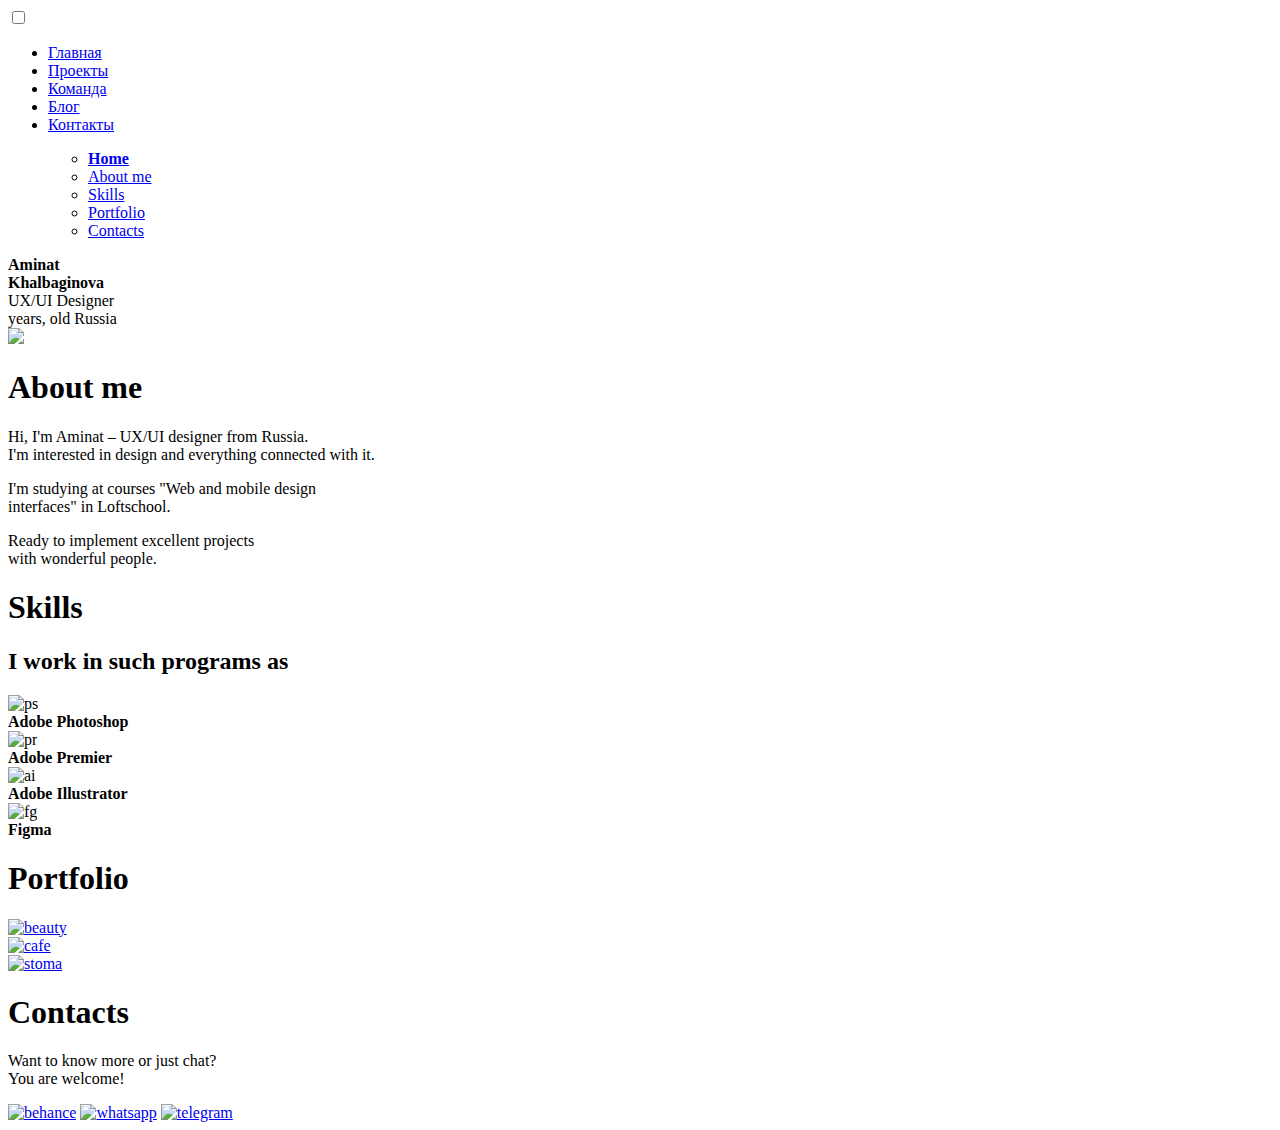
==== index.html @ 0edfd9b1 "Add files via upload" ====
<!DOCTYPE html>
<html lang="ru">
<head>
	<meta charset="UTF-8">
	<meta name="viewport" content="width=device-width, initial-scale=1.0">
	<title>Document</title>
	<link rel="stylesheet" href="./style.css">
</head>
<body>
	<header class="header">
		<div class="hamburger-menu">
			<input id="menu__toggle" type="checkbox" />
			<label class="menu__btn" for="menu__toggle">
				<span></span>
			</label>
			<ul class="menu__box">
				<li><a class="menu__item" href="#">Главная</a></li>
				<li><a class="menu__item" href="#">Проекты</a></li>
				<li><a class="menu__item" href="#">Команда</a></li>
				<li><a class="menu__item" href="#">Блог</a></li>
				<li><a class="menu__item" href="#">Контакты</a></li>
			</ul>
		</div>
		<div class="container">
			<menu class="menu">
				<ul>
					<li class="active"><a href="#default"><b>Home</b></a></li>
					<li><a href="#About_me">About me</a></li>
					<li><a href="#Skills">Skills</a></li>
					<li><a href="#Portfolio">Portfolio</a></li>
					<li><a href="#Contacts">Contacts</a></li>
				</ul>
			</menu>
		</div>
	</header>
	<div id="default">
		<div class="container">
			<div class="main-info">
				<div class="main-info__title">
					<div class="logo"> <b>Aminat <br> Khalbaginova </b></br> </div>
						<div class="profession">UX/UI Designer<br> <span id="year"></span> years, old Russia </br>
						</div>
					</div>
					<div class="main-info__img">
						<img src="./img/webdeveloper.jpg">
					</div>
				</div>
			</div>
		</div>
	</div>
	<div  id="About_me" class="content">
		<div class="container">
			<h1><b>About me</b></h1>
			<p>
				Hi, I'm Aminat – UX/UI designer from Russia. </br>
				I'm interested in design and everything connected with it.
			</p>
			<p>
				I'm studying at courses "Web and mobile design</br>
				interfaces" in Loftschool.
			</p>
			<p>
				Ready to implement excellent projects</br>
				with wonderful people.
			</p>
		</div>
	</div>
	<div id="Skills" class="skills">
		<div class="container">
			<h1><b>Skills</b></h1>
			<h2>I work in such programs as</h2>
			<div class="skills__items">
				<div class="skills__item skill">
					<div class="skill__img">
						<img src="./img/ps.png" alt="ps">
					</div>
					<span class="skill__title"> <b>Adobe Photoshop</b></span>
				</div>
				<div class="skills__item skill">
					<div class="skill__img">
						<img src="./img/PR.png" alt="pr">
					</div>
					<span class="skill__title"><b>Adobe Premier</b></span>
				</div>
				<div class="skills__item skill">
					<div class="skill__img">
						<img src="./img/AI.png" alt="ai">
					</div>
					<span class="skill__title"><b>Adobe Illustrator</b></span>
				</div>
				<div class="skills__item skill">
					<div class="skill__img">
						<img src="./img/Figma.png" alt="fg">
					</div>
					<span class="skill__title"><b>Figma</b></span>
				</div>
			</div>
		</div>
	</div>
	<div id="Portfolio" class="portfolio">
		<div class="container">
			<h1><b>Portfolio</b></h1>
			<div class="portfolio__items">
				<div class="portfolious__item portfolio">
					<div class="portfolio__img">
						<a href="https://www.behance.net/gallery/133226203/Landing-dlja-salona-krasoty">
							<img src="./img/beauty.png" alt="beauty">
						</a>
					</div>
				</div>
				<div class="portfolious__item portfolio">
					<div class="portfolio__img">
						<a href="https://www.behance.net/gallery/134955869/sajt-dlja-kafe-i-restoranov">
							<img src="./img/cafe.png" alt="cafe">
						</a>
					</div>
				</div>
					<div class="portfolious__item portfolio">
					    <div class="portfolio__img">
							<a href="https://www.behance.net/gallery/133155689/mobilnoe-prilozhenie-dlja-stomatologii">
					    		<img src="./img/stomatologia.png" alt="stoma">
					    	</a>
					    </div>
					</div>
				</div>
			</div>
		</div>
	</div>
	<div id="Contacts" class="contacts">
		<div class="container">
			<h1><b>Contacts</b></h1>
			<p>Want to know more or just chat? </br>
			   You are welcome!</p>
			<div class="contact__items">
					<div class="contacts__img">
						<a href="https://www.behance.net/6734773e"><img src="./img/behance.svg" alt="behance"></a>
						<a href="https://wa.me/79643971896"><img src="./img/whatsapp.svg" alt="whatsapp"></a>
						<a href="https://t.me/halbaginova_a"><img src="./img/telegram.svg" alt="telegram"></a>
					</div>
			</div>
		</div>
	</div>
	<script type="text/javascript">
		document.querySelector('#year').setHTML(parseInt((new Date() - new Date("11.07.1997")) / (24 * 3600 * 365.25 * 1000)));
		const smoothLinks = document.querySelectorAll("a[href^='#'");
		for (let smoothLink of smoothLinks) {
		    smoothLink.addEventListener("click", function (e) {
		        e.preventDefault();
		        const id = smoothLink.getAttribute("href");

		        document.querySelector(id).scrollIntoView({
		            behavior: "smooth",
		            block: "start"
		        });
		    });
		};
	</script>
</body>
</html>
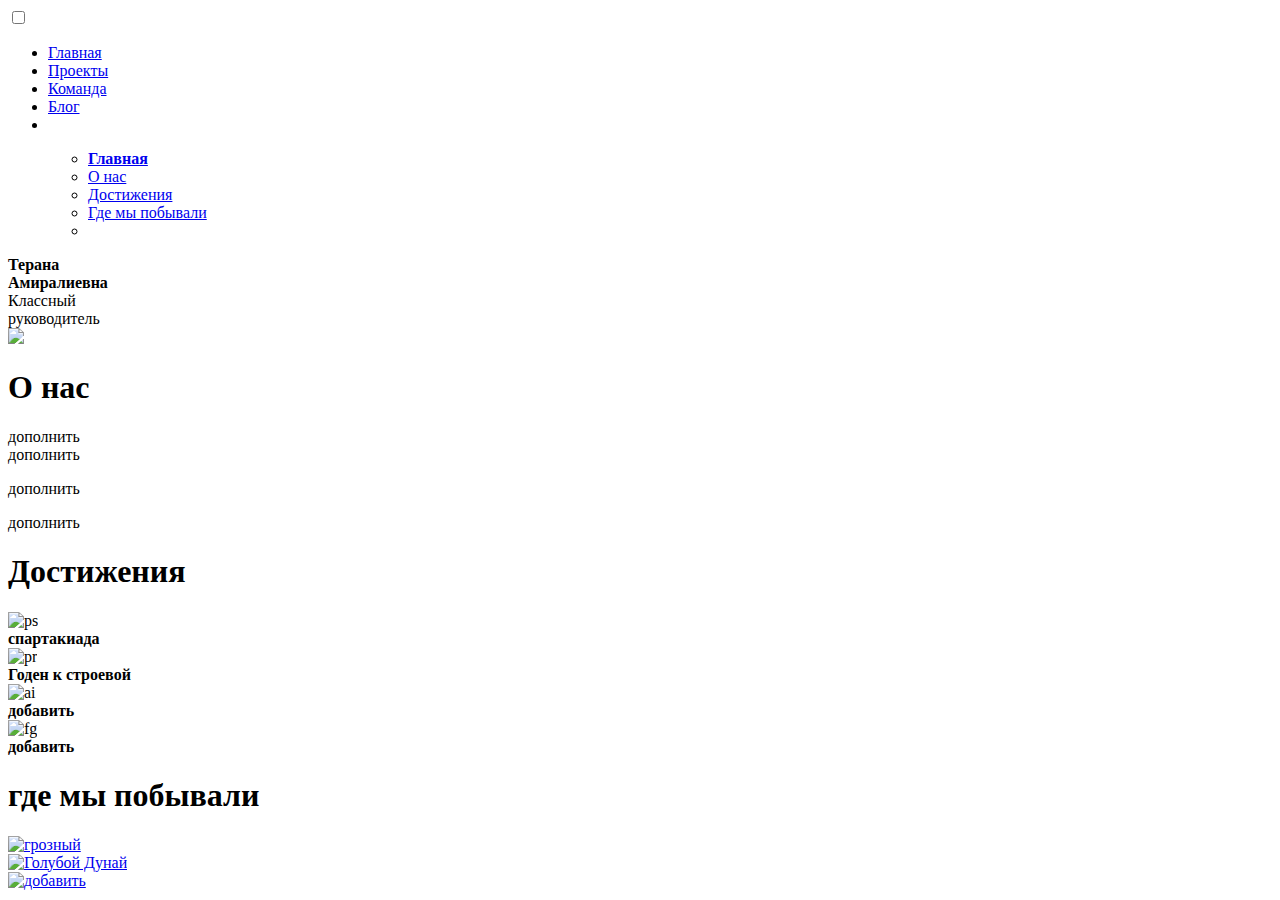
==== commit 84c38de3: "Update index.html" ====
--- a/index.html
+++ b/index.html
@@ -3,7 +3,7 @@
 <head>
 	<meta charset="UTF-8">
 	<meta name="viewport" content="width=device-width, initial-scale=1.0">
-	<title>Document</title>
+	<title>10б</title>
 	<link rel="stylesheet" href="./style.css">
 </head>
 <body>
@@ -18,17 +18,17 @@
 				<li><a class="menu__item" href="#">Проекты</a></li>
 				<li><a class="menu__item" href="#">Команда</a></li>
 				<li><a class="menu__item" href="#">Блог</a></li>
-				<li><a class="menu__item" href="#">Контакты</a></li>
+				<li><a class="menu__item" href="#"></a></li>
 			</ul>
 		</div>
 		<div class="container">
 			<menu class="menu">
 				<ul>
-					<li class="active"><a href="#default"><b>Home</b></a></li>
-					<li><a href="#About_me">About me</a></li>
-					<li><a href="#Skills">Skills</a></li>
-					<li><a href="#Portfolio">Portfolio</a></li>
-					<li><a href="#Contacts">Contacts</a></li>
+					<li class="active"><a href="#default"><b>Главная</b></a></li>
+					<li><a href="#About_me">О нас</a></li>
+					<li><a href="#Skills">Достижения</a></li>
+					<li><a href="#Portfolio">Где мы побывали</a></li>
+					<li><a href="#Contacts"></a></li>
 				</ul>
 			</menu>
 		</div>
@@ -37,12 +37,12 @@
 		<div class="container">
 			<div class="main-info">
 				<div class="main-info__title">
-					<div class="logo"> <b>Aminat <br> Khalbaginova </b></br> </div>
-						<div class="profession">UX/UI Designer<br> <span id="year"></span> years, old Russia </br>
+					<div class="logo"> <b>Терана<br> Амиралиевна </b></br> </div>
+						<div class="profession">Классный<br> <span id="year"></span> руководитель </br>
 						</div>
 					</div>
 					<div class="main-info__img">
-						<img src="./img/webdeveloper.jpg">
+						<img src="C:/Users/rob4i/OneDrive/Изображения/сайт/a.jpg">
 					</div>
 				</div>
 			</div>
@@ -50,75 +50,73 @@
 	</div>
 	<div  id="About_me" class="content">
 		<div class="container">
-			<h1><b>About me</b></h1>
+			<h1><b>О нас</b></h1>
 			<p>
-				Hi, I'm Aminat – UX/UI designer from Russia. </br>
-				I'm interested in design and everything connected with it.
+				дополнить </br>
+				дополнить
 			</p>
 			<p>
-				I'm studying at courses "Web and mobile design</br>
-				interfaces" in Loftschool.
+				дополнить
 			</p>
 			<p>
-				Ready to implement excellent projects</br>
-				with wonderful people.
+				дополнить
 			</p>
 		</div>
 	</div>
 	<div id="Skills" class="skills">
 		<div class="container">
-			<h1><b>Skills</b></h1>
-			<h2>I work in such programs as</h2>
+			<h1><b>Достижения</b></h1>
+			<h2></h2>
 			<div class="skills__items">
 				<div class="skills__item skill">
 					<div class="skill__img">
 						<img src="./img/ps.png" alt="ps">
 					</div>
-					<span class="skill__title"> <b>Adobe Photoshop</b></span>
+					<span class="skill__title"> <b>спартакиада</b></span>
 				</div>
 				<div class="skills__item skill">
 					<div class="skill__img">
 						<img src="./img/PR.png" alt="pr">
 					</div>
-					<span class="skill__title"><b>Adobe Premier</b></span>
+					<span class="skill__title"><b>Годен к строевой</b></span>
 				</div>
 				<div class="skills__item skill">
 					<div class="skill__img">
 						<img src="./img/AI.png" alt="ai">
 					</div>
-					<span class="skill__title"><b>Adobe Illustrator</b></span>
+					<span class="skill__title"><b>добавить</b></span>
 				</div>
 				<div class="skills__item skill">
 					<div class="skill__img">
 						<img src="./img/Figma.png" alt="fg">
 					</div>
-					<span class="skill__title"><b>Figma</b></span>
+					<span class="skill__title"><b>добавить</b></span>
 				</div>
 			</div>
 		</div>
 	</div>
 	<div id="Portfolio" class="portfolio">
 		<div class="container">
-			<h1><b>Portfolio</b></h1>
+			<h1><b>где мы побывали</b></h1>
 			<div class="portfolio__items">
 				<div class="portfolious__item portfolio">
 					<div class="portfolio__img">
 						<a href="https://www.behance.net/gallery/133226203/Landing-dlja-salona-krasoty">
-							<img src="./img/beauty.png" alt="beauty">
+							<img src="./img/beauty.png" alt="грозный">
 						</a>
 					</div>
 				</div>
 				<div class="portfolious__item portfolio">
 					<div class="portfolio__img">
 						<a href="https://www.behance.net/gallery/134955869/sajt-dlja-kafe-i-restoranov">
-							<img src="./img/cafe.png" alt="cafe">
+							<img src="./img/cafe.png" alt="Голубой Дунай">
 						</a>
 					</div>
 				</div>
 					<div class="portfolious__item portfolio">
 					    <div class="portfolio__img">
 							<a href="https://www.behance.net/gallery/133155689/mobilnoe-prilozhenie-dlja-stomatologii">
-					    		<img src="./img/stomatologia.png" alt="stoma">
+					    		<img src="./img/stomatologia.png" alt="добавить">
 					    	</a>
 					    </div>
 					</div>
@@ -126,34 +124,6 @@
 			</div>
 		</div>
 	</div>
-	<div id="Contacts" class="contacts">
-		<div class="container">
-			<h1><b>Contacts</b></h1>
-			<p>Want to know more or just chat? </br>
-			   You are welcome!</p>
-			<div class="contact__items">
-					<div class="contacts__img">
-						<a href="https://www.behance.net/6734773e"><img src="./img/behance.svg" alt="behance"></a>
-						<a href="https://wa.me/79643971896"><img src="./img/whatsapp.svg" alt="whatsapp"></a>
-						<a href="https://t.me/halbaginova_a"><img src="./img/telegram.svg" alt="telegram"></a>
-					</div>
-			</div>
-		</div>
-	</div>
-	<script type="text/javascript">
-		document.querySelector('#year').setHTML(parseInt((new Date() - new Date("11.07.1997")) / (24 * 3600 * 365.25 * 1000)));
-		const smoothLinks = document.querySelectorAll("a[href^='#'");
-		for (let smoothLink of smoothLinks) {
-		    smoothLink.addEventListener("click", function (e) {
-		        e.preventDefault();
-		        const id = smoothLink.getAttribute("href");
-
-		        document.querySelector(id).scrollIntoView({
-		            behavior: "smooth",
-		            block: "start"
-		        });
-		    });
-		};
 	</script>
 </body>
-</html>+</html>
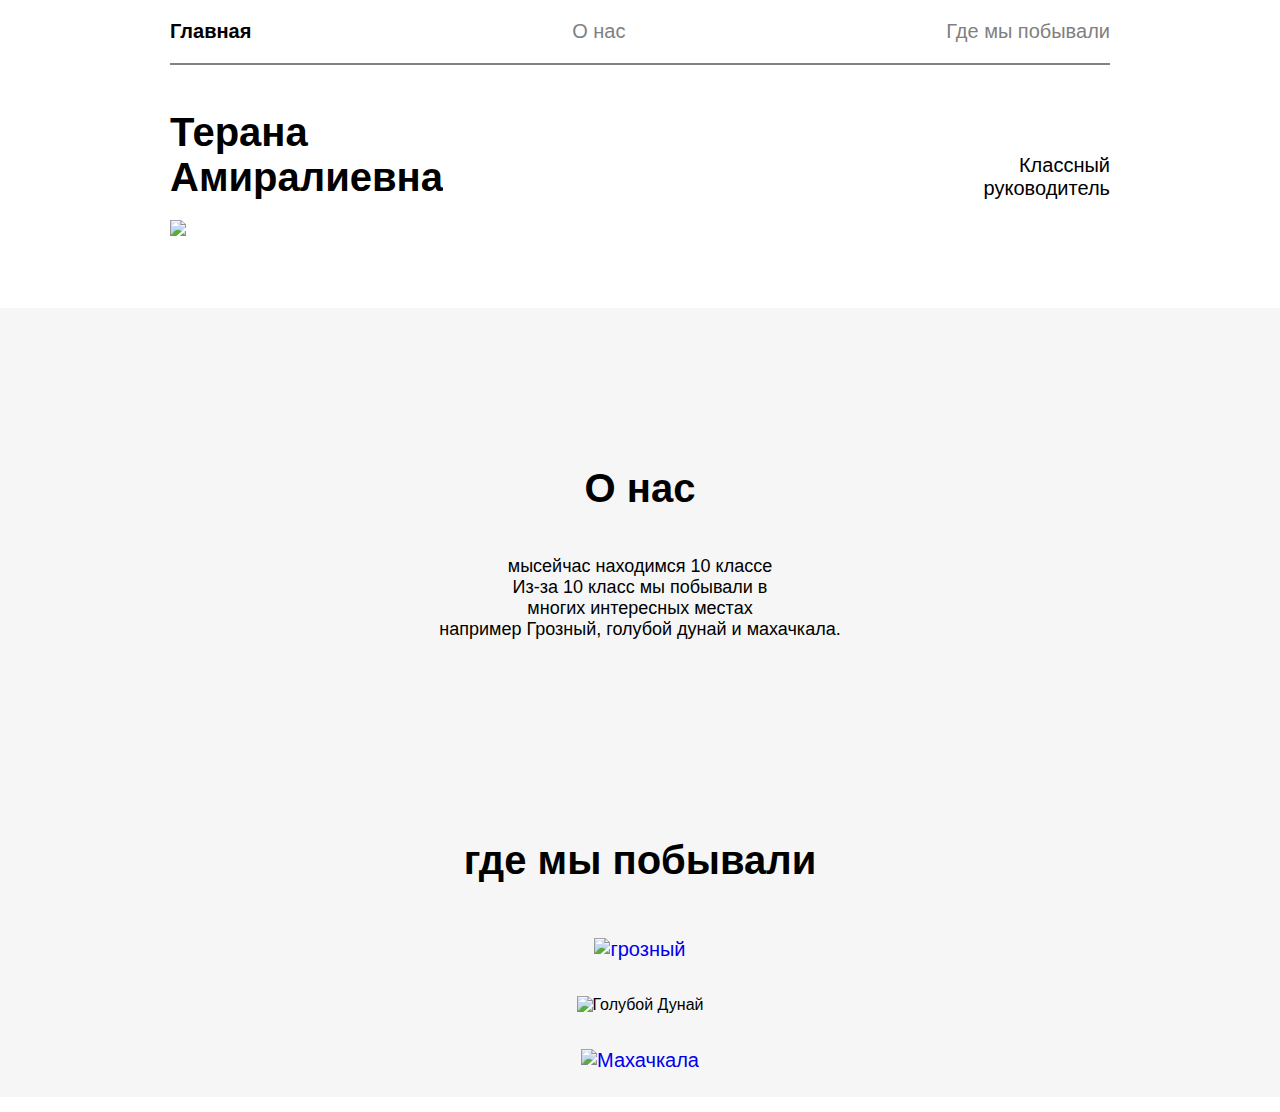
==== commit 776f68db: "Add files via upload" ====
--- a/index.html
+++ b/index.html
@@ -26,9 +26,7 @@
 				<ul>
 					<li class="active"><a href="#default"><b>Главная</b></a></li>
 					<li><a href="#About_me">О нас</a></li>
-					<li><a href="#Skills">Достижения</a></li>
 					<li><a href="#Portfolio">Где мы побывали</a></li>
-					<li><a href="#Contacts"></a></li>
 				</ul>
 			</menu>
 		</div>
@@ -51,48 +49,20 @@
 	<div  id="About_me" class="content">
 		<div class="container">
 			<h1><b>О нас</b></h1>
-			<p>
-				дополнить </br>
-				дополнить
+			<p>	
+				мысейчас находимся 10 классе  </br>
+				Из-за 10 класс мы побывали в </br>
+				многих интересных местах </br>
+				например Грозный, голубой дунай и махачкала.
 			</p>
 			<p>
-				дополнить
+				
 			</p>
 			<p>
-				дополнить
+				
 			</p>
 		</div>
-	</div>
-	<div id="Skills" class="skills">
-		<div class="container">
-			<h1><b>Достижения</b></h1>
-			<h2></h2>
-			<div class="skills__items">
-				<div class="skills__item skill">
-					<div class="skill__img">
-						<img src="./img/ps.png" alt="ps">
-					</div>
-					<span class="skill__title"> <b>спартакиада</b></span>
-				</div>
-				<div class="skills__item skill">
-					<div class="skill__img">
-						<img src="./img/PR.png" alt="pr">
-					</div>
-					<span class="skill__title"><b>Годен к строевой</b></span>
-				</div>
-				<div class="skills__item skill">
-					<div class="skill__img">
-						<img src="./img/AI.png" alt="ai">
-					</div>
-					<span class="skill__title"><b>добавить</b></span>
-				</div>
-				<div class="skills__item skill">
-					<div class="skill__img">
-						<img src="./img/Figma.png" alt="fg">
-					</div>
-					<span class="skill__title"><b>добавить</b></span>
-				</div>
-			</div>
+	
 		</div>
 	</div>
 	<div id="Portfolio" class="portfolio">
@@ -102,21 +72,20 @@
 				<div class="portfolious__item portfolio">
 					<div class="portfolio__img">
 						<a href="https://www.behance.net/gallery/133226203/Landing-dlja-salona-krasoty">
-							<img src="./img/beauty.png" alt="грозный">
+							<img src="C:/Users/rob4i/OneDrive/Изображения/сайт/d.jpg" alt="грозный">
 						</a>
 					</div>
 				</div>
 				<div class="portfolious__item portfolio">
 					<div class="portfolio__img">
-						<a href="https://www.behance.net/gallery/134955869/sajt-dlja-kafe-i-restoranov">
-							<img src="./img/cafe.png" alt="Голубой Дунай">
+							<img src="C:/Users/rob4i/OneDrive/Изображения/сайт/n.jpg" alt="Голубой Дунай">
 						</a>
 					</div>
 				</div>
 					<div class="portfolious__item portfolio">
 					    <div class="portfolio__img">
 							<a href="https://www.behance.net/gallery/133155689/mobilnoe-prilozhenie-dlja-stomatologii">
-					    		<img src="./img/stomatologia.png" alt="добавить">
+					    		<img src="C:/Users/rob4i/OneDrive/Изображения/сайт/b.jpg" alt="Махачкала">
 					    	</a>
 					    </div>
 					</div>
--- a/style.css
+++ b/style.css
@@ -0,0 +1,419 @@
+* {
+    padding: 0px;
+    margin: 0px;
+    border: none;
+}
+
+*,
+*::before,
+*::after {
+    box-sizing: border-box;
+}
+
+:focus,
+:active {
+    /*outline: none;*/
+}
+
+a:focus,
+a:active {
+    /* outline: none;*/
+}
+
+/* Links */
+
+a, a:link, a:visited  {
+    /* color: inherit; */
+    text-decoration: none;
+    /* display: inline-block; */
+}
+
+a:hover  {
+    /* color: inherit; */
+    text-decoration: none;
+}
+
+/* Common */
+
+aside, nav, footer, header, section, main {
+    display: block;
+}
+
+h1, h2, h3, h4, h5, h6, p {
+    font-size: inherit;
+    font-weight: inherit;
+}
+
+ul, ul li {
+    list-style: none;
+}
+
+img {
+    vertical-align: top;
+}
+
+img, svg {
+    max-width: 100%;
+    height: auto;
+}
+
+address {
+  font-style: normal;
+}
+
+/* Form */
+
+input, textarea, button, select {
+    font-family: inherit;
+    font-size: inherit;
+    color: inherit;
+    background-color: transparent;
+}
+
+input::-ms-clear {
+    display: none;
+}
+
+button, input[type="submit"] {
+    display: inline-block;
+    box-shadow: none;
+    background-color: transparent;
+    background: none;
+    cursor: pointer;
+}
+
+input:focus, input:active,
+button:focus, button:active {
+    outline: none;
+}
+
+button::-moz-focus-inner {
+    padding: 0;
+    border: 0;
+}
+
+label {
+    cursor: pointer;
+}
+
+legend {
+    display: block;
+}
+.container {
+    margin: 0 auto;
+    width: 940px;
+    font-family: sans-serif;
+}
+
+ul {
+    display: flex;
+    list-style-type: none;
+    margin: 0;
+    padding: 0;
+    overflow: hidden;
+    justify-content: space-between;
+}
+
+li {
+    font-size: 20px;
+    font-family: sans-serif;
+}
+#menu__toggle {
+  opacity: 0;
+}
+
+#menu__toggle:checked ~ .menu__btn > span {
+  transform: rotate(45deg);
+}
+#menu__toggle:checked ~ .menu__btn > span::before {
+  top: 0;
+  transform: rotate(0);
+}
+#menu__toggle:checked ~ .menu__btn > span::after {
+  top: 0;
+  transform: rotate(90deg);
+}
+#menu__toggle:checked ~ .menu__box {
+  visibility: visible;
+  left: 0;
+}
+
+.menu__btn {
+  display: flex;
+  align-items: center;
+  position: fixed;
+  top: 20px;
+  left: 20px;
+
+  width: 26px;
+  height: 26px;
+
+  cursor: pointer;
+  z-index: 1;
+}
+
+.menu__btn > span,
+.menu__btn > span::before,
+.menu__btn > span::after {
+  display: block;
+  position: absolute;
+
+  width: 100%;
+  height: 2px;
+
+  background-color: #616161;
+
+  transition-duration: .25s;
+}
+.menu__btn > span::before {
+  content: '';
+  top: -8px;
+}
+.menu__btn > span::after {
+  content: '';
+  top: 8px;
+}
+
+.menu__box {
+  display: block;
+  position: fixed;
+  visibility: hidden;
+  top: 0;
+  left: -100%;
+  width: 300px;
+  height: 100%;
+  margin: 0;
+  padding: 80px 0;
+  list-style: none;
+  background-color: #768189;
+  box-shadow: 1px 0px 6px rgba(0, 0, 0, .2);
+
+  transition-duration: .25s;
+}
+
+.menu__item {
+  display: block;
+  padding: 12px 24px;
+  color: #fff;
+  font-family: 'Roboto', sans-serif;
+  font-size: 20px;
+  font-weight: 600;
+  text-decoration: none;
+  transition-duration: .25s;
+}
+.menu__item:hover {
+  background-color: #CFD8DC;
+}
+li a {
+    display: block;
+    color: gray;
+    text-align: left;
+    padding: 20px 0px;
+    text-decoration: none;
+}
+/* Change the link color to #111 (black) on hover */
+li a:hover {
+    color: #000;
+}
+.active a {
+    color: #000;
+}
+.header {
+    position: sticky;
+    top: 0;
+    background-color: #fff;
+}
+.menu {
+    border-bottom: 2px solid #828282;
+}
+.main-info__title {
+    display: flex;
+    align-items: flex-end;
+    justify-content: space-between;
+}
+.logo {
+    overflow: hidden;
+    background-color: #fff;
+    font-size: 40px;
+    font-family: sans-serif;
+    text-align: center;
+    margin-top: 45px;
+    margin-bottom: 20px;
+    text-align: left;
+}
+.profession {
+   font-size: 20px;
+   font-family: sans-serif;
+   margin-bottom: 20px;
+   text-align: right;
+}
+.lang {
+    width: 100px;
+}
+.main-info__img {
+    margin-bottom: 70px;
+}
+.content {
+    display: flex;
+    width: 100%;
+    height: 500px;
+    padding-top: 40px;
+    flex-direction: column;
+    text-align: center;
+    background: #F6F6F6;
+    justify-content: center;
+    align-items: center;
+    font-size: 18px;
+}
+.content h1 {
+    font-size: 40px;
+    margin-bottom: 45px;
+}
+.content p {
+    margin-bottom: 50px;
+}
+.skills {
+   display: flex;
+   width: 100%;
+   padding-top: 20px;
+   flex-direction: column;
+   text-align: center;
+   background: #fff;
+   align-items: center;
+   margin-bottom: 70px;
+}
+.skills__items {
+    display: flex;
+    justify-content: space-between;
+} 
+.skills h1 {
+    font-size: 40px;
+    margin-top: 50px;
+    margin-bottom: 35px;
+}
+.skills h2 {
+    font-size: 18px;
+    margin-bottom: 55px;
+}
+.skill {
+    width: 100px;
+}
+.skill__img {
+    margin-top: 25px;
+    margin-bottom: 15px;
+}
+.skill__title {
+    font-size: 14px;
+    color: #828282;
+    margin-bottom: 50px;
+}  
+.portfolio {
+    display: flex;
+    width: 100%;
+   flex-direction: column;
+   text-align: center;
+   align-items: center;
+   background: #f6f6f6;
+   margin-bottom: 15px;
+}
+.portfolio h1 {
+    font-size: 40px;
+    margin-top: 30px;
+    margin-bottom: 45px;
+}
+.portfolio__img {
+    margin-top: 10px;
+    margin-bottom: 10px;
+}
+.portfolio__items a {
+    font-size: 20px;
+    margin-top: 25px;
+    margin-bottom: 20px;
+}
+.contacts {
+    display: flex;
+    width: 100%;
+    padding-top: 20px;
+    flex-direction: column;
+    text-align: center;
+    background: #fff;
+    align-items: center;
+    margin-bottom: 80px;
+}
+.contacts h1 {
+    font-size: 40px;
+    margin-top: 50px;
+    margin-bottom: 75px;
+}
+.contacts p {
+    font-size: 20px;
+    margin-bottom: 40px;
+}
+.contacts__img {
+    display: flex;
+    justify-content: space-between;
+    max-width: 170px;
+    margin: 0 auto;
+}
+
+.hamburger-menu {
+    display: none;
+}
+@media screen and (max-width: 820px) {
+    .hamburger-menu {
+        display: block;
+}
+    .menu {
+        display: none;
+        width: 100%;
+}
+    .logo {
+        text-align: center;
+}
+    .profession {
+        text-align: center;
+}
+    .container {
+        display: block;
+        float: none;
+        width: 100%;
+}
+    .main-info__title {
+        flex-direction: column;
+        align-items: center;
+}
+    .contacts__img {
+        margin-top: 40px;
+        margin-bottom: 40px;
+}
+    .contact.container {
+     display: flex;     
+    }
+@media screen and (max-width: 400px) {
+    .hamburger-menu {
+        display: block;
+}
+    .menu {
+        display: none;
+        width: 100%;
+}   
+    .container {
+        display: block;
+        float: none;
+        width: 100%;
+        flex-direction: column;
+}
+    .main-info__title {
+        flex-direction: column;
+        align-items: center;
+}
+    .skills__items {
+        flex-direction: column;
+        align-items: center;
+}
+    .contacts__img {
+    font-size: 45px;
+    margin-top: 70px;
+    margin-bottom: 60px;
+    }
+}
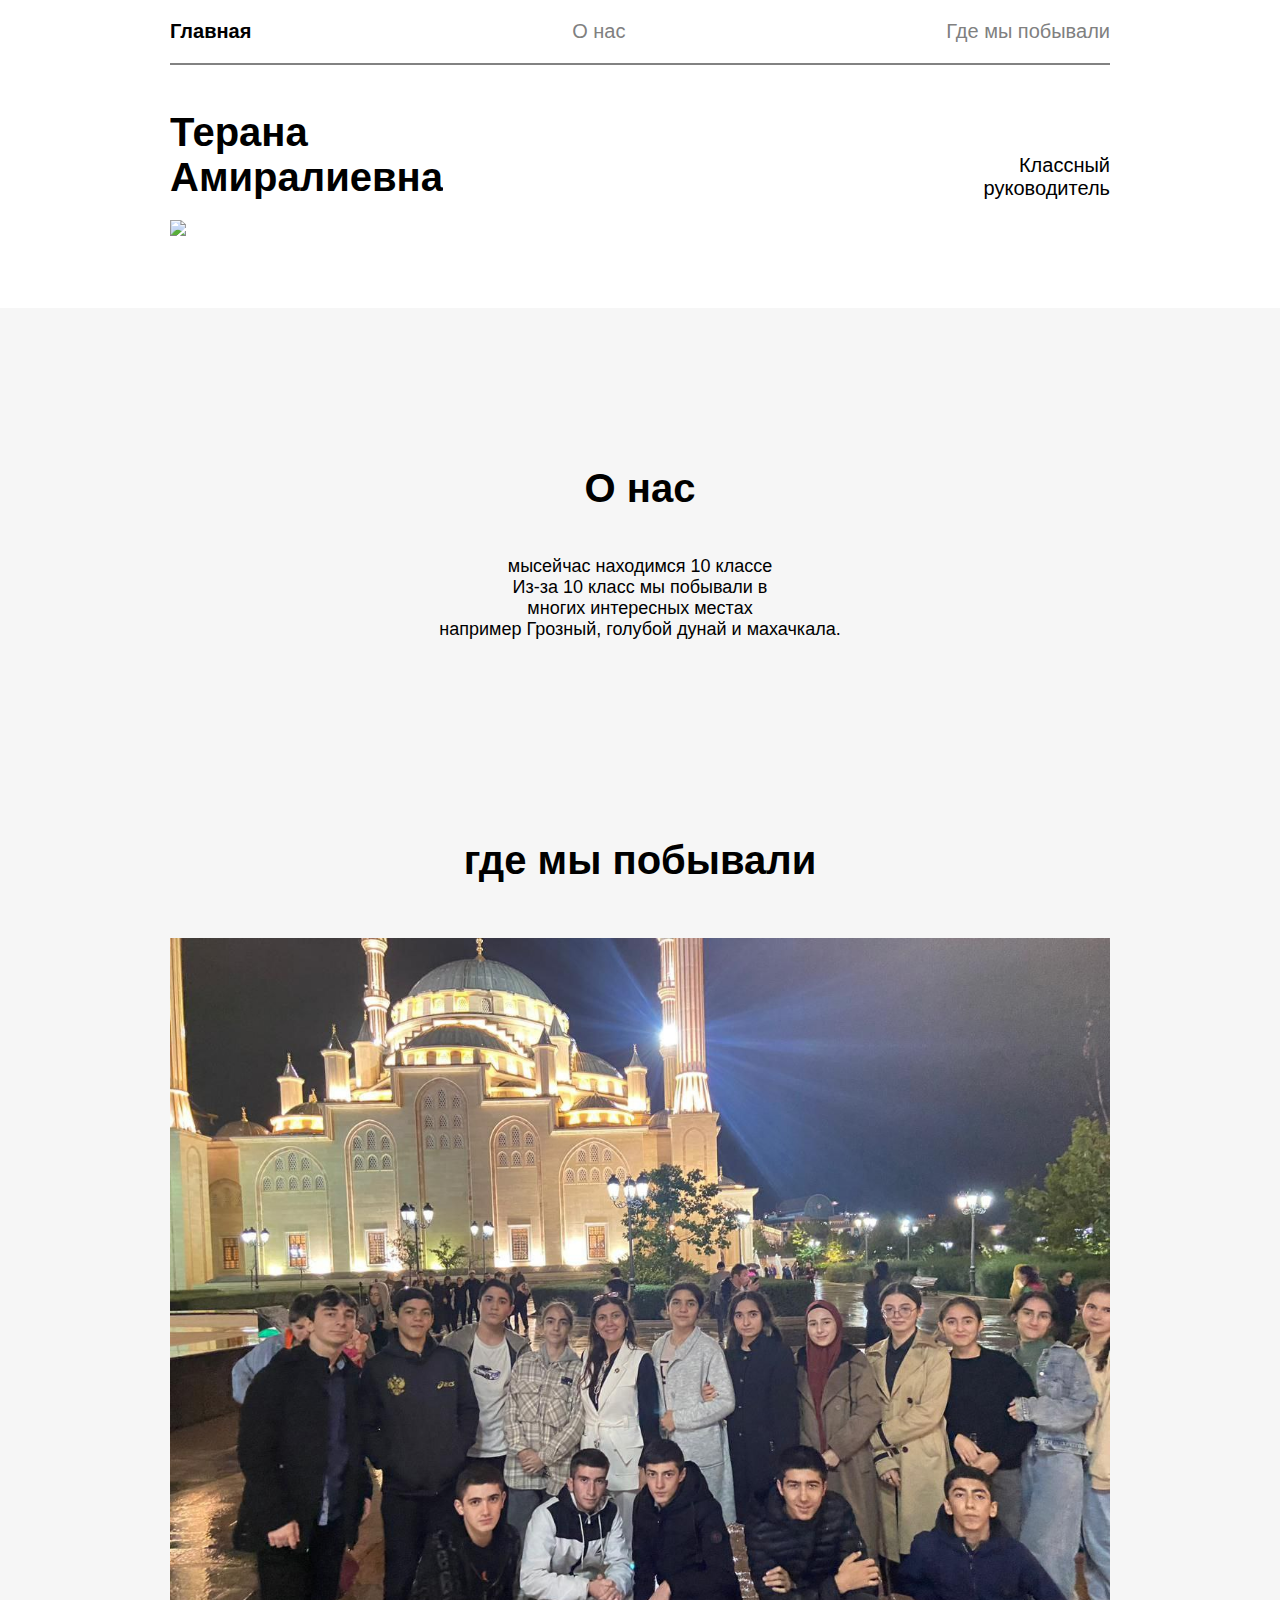
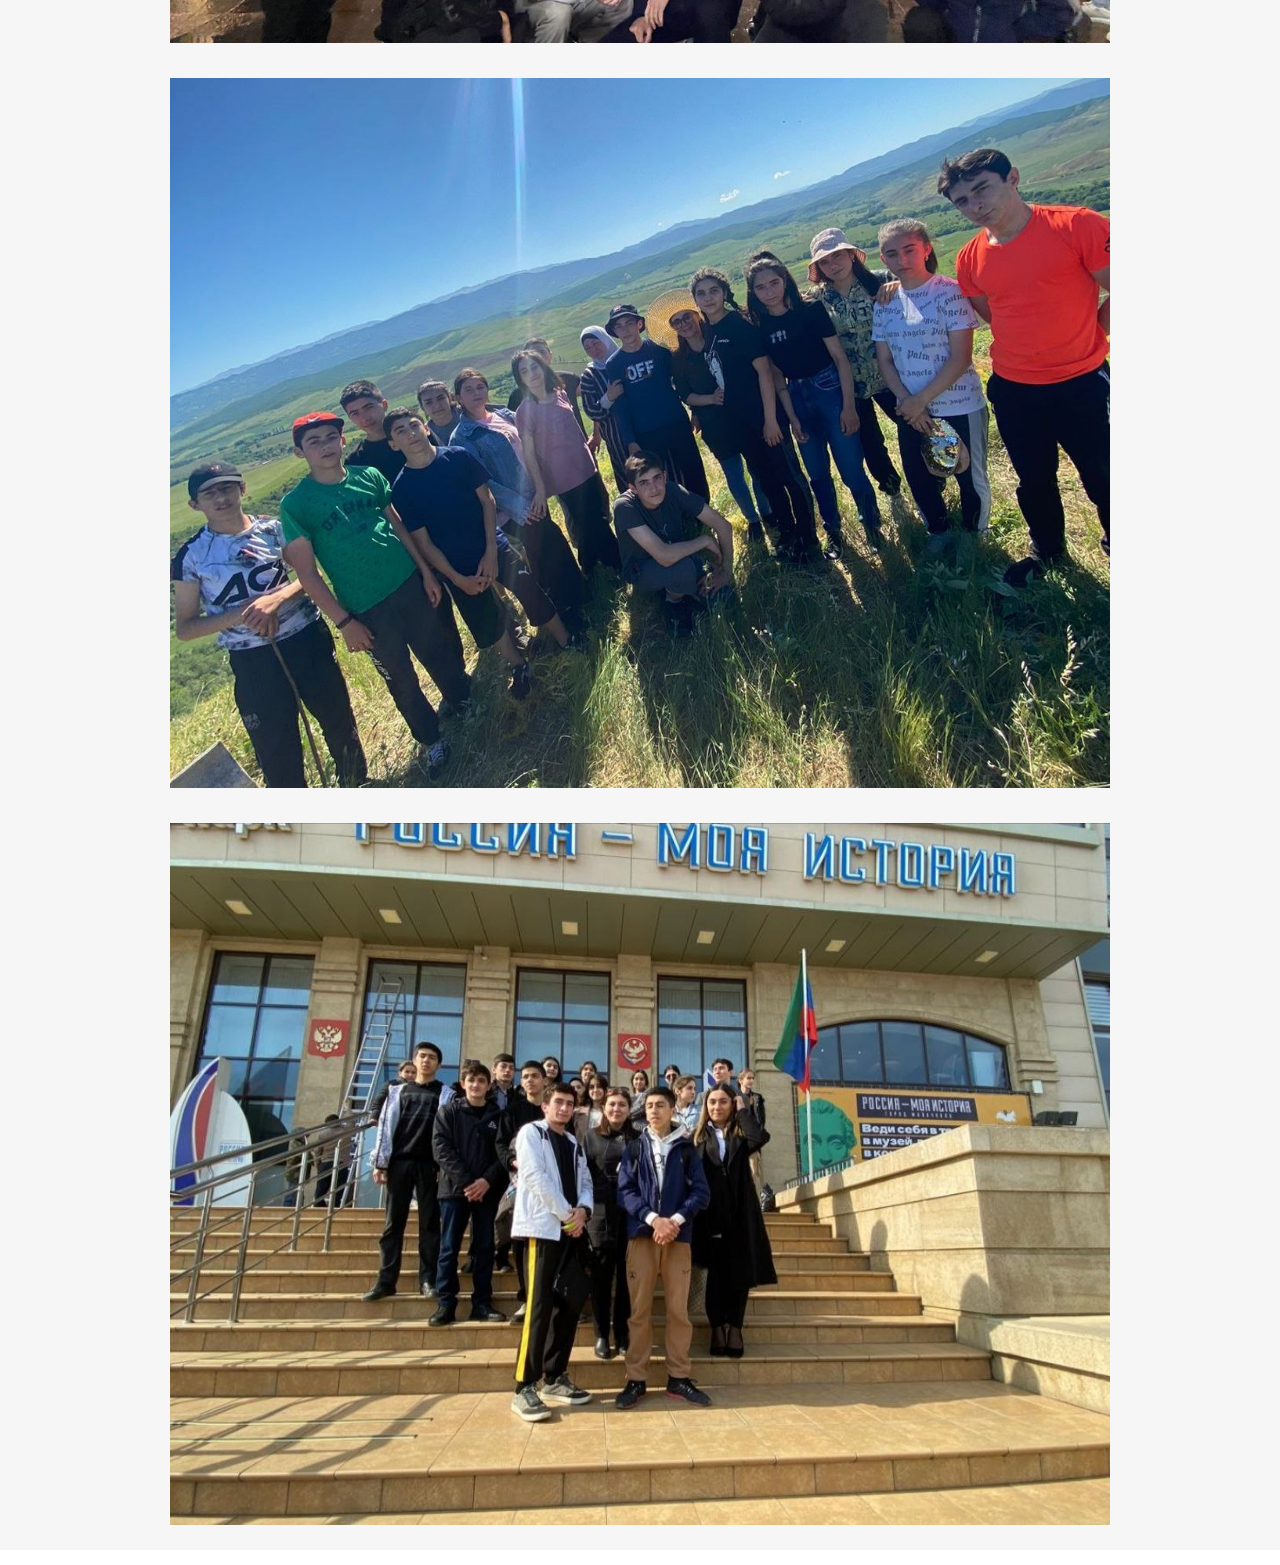
==== commit e6f0f4f2: "Add files via upload" ====
--- a/index.html
+++ b/index.html
@@ -71,22 +71,18 @@
 			<div class="portfolio__items">
 				<div class="portfolious__item portfolio">
 					<div class="portfolio__img">
-						<a href="https://www.behance.net/gallery/133226203/Landing-dlja-salona-krasoty">
-							<img src="C:/Users/rob4i/OneDrive/Изображения/сайт/d.jpg" alt="грозный">
-						</a>
+						<img src="./d.jpg" alt="грозный">
 					</div>
 				</div>
 				<div class="portfolious__item portfolio">
 					<div class="portfolio__img">
-							<img src="C:/Users/rob4i/OneDrive/Изображения/сайт/n.jpg" alt="Голубой Дунай">
+							<img src="./n.jpg" alt="Голубой Дунай">
 						</a>
 					</div>
 				</div>
 					<div class="portfolious__item portfolio">
 					    <div class="portfolio__img">
-							<a href="https://www.behance.net/gallery/133155689/mobilnoe-prilozhenie-dlja-stomatologii">
-					    		<img src="C:/Users/rob4i/OneDrive/Изображения/сайт/b.jpg" alt="Махачкала">
-					    	</a>
+					    	<img src="./b.jpg" alt="Махачкала">
 					    </div>
 					</div>
 				</div>
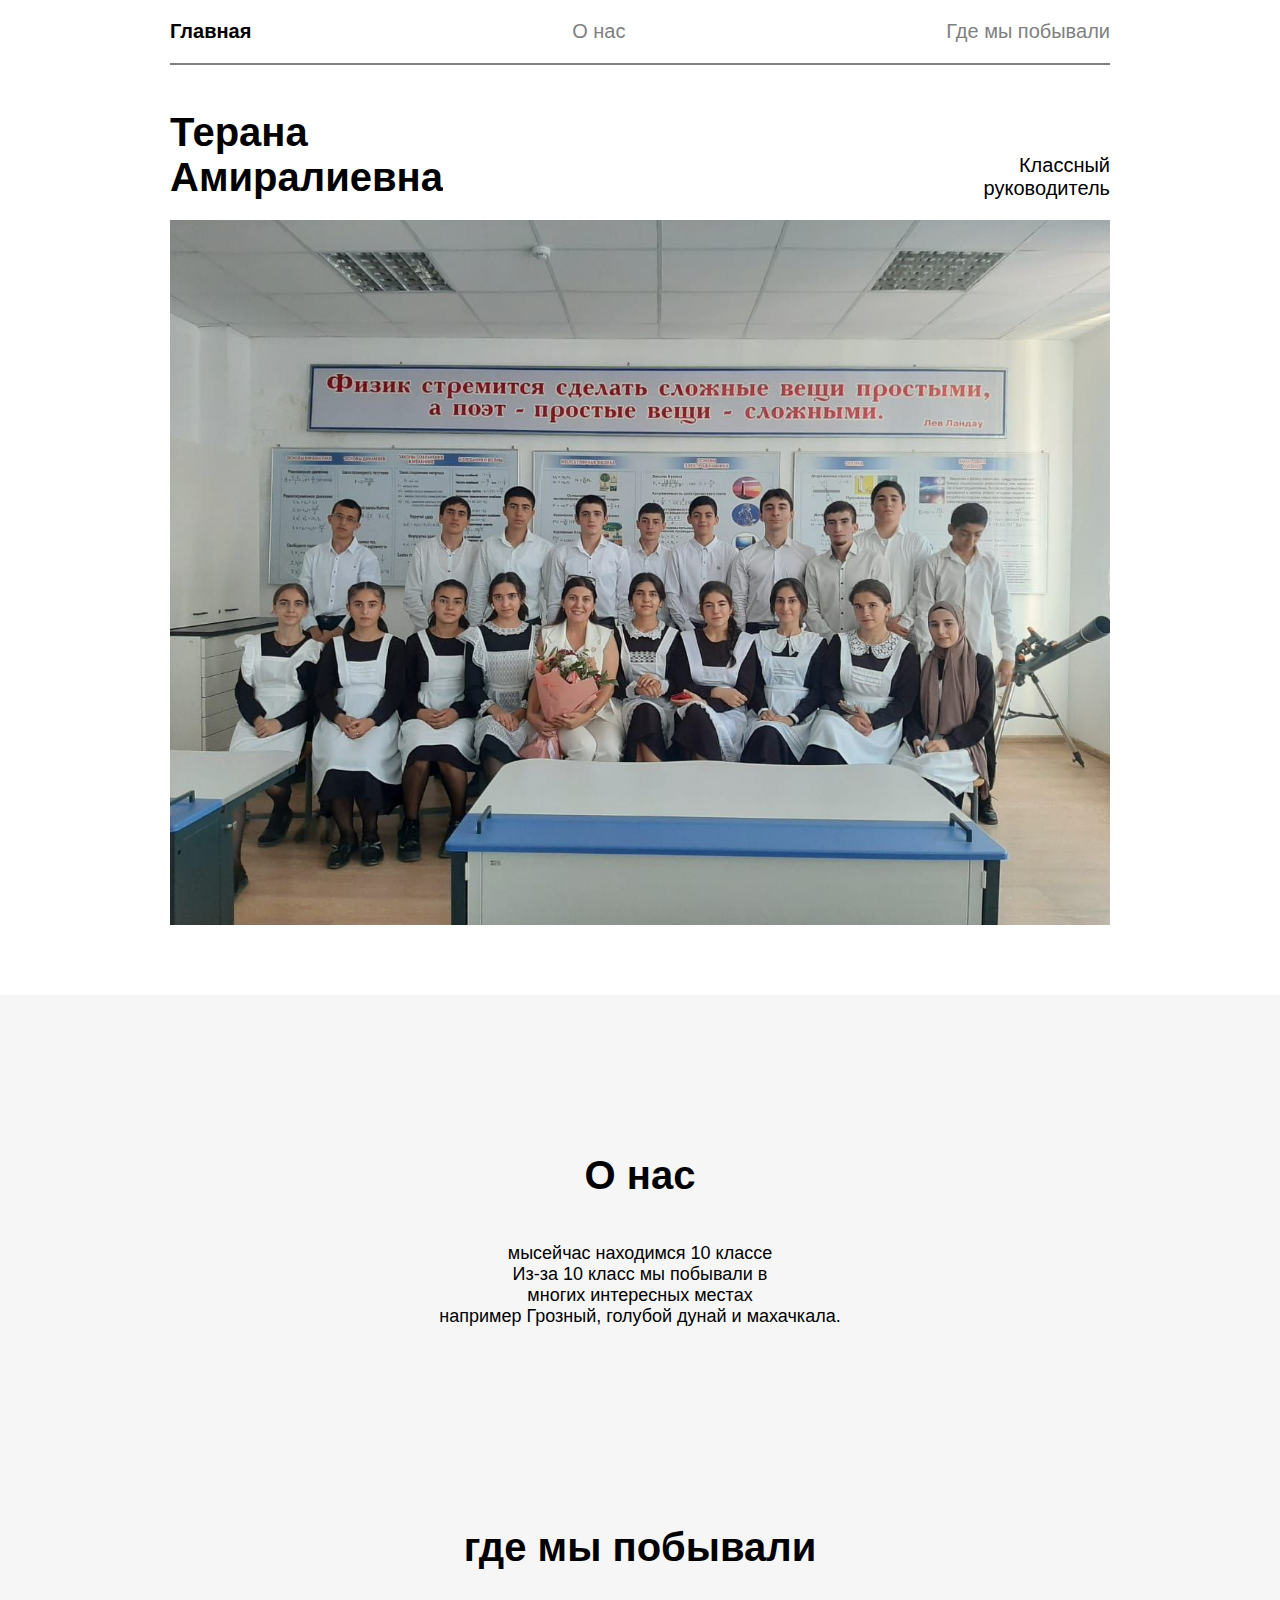
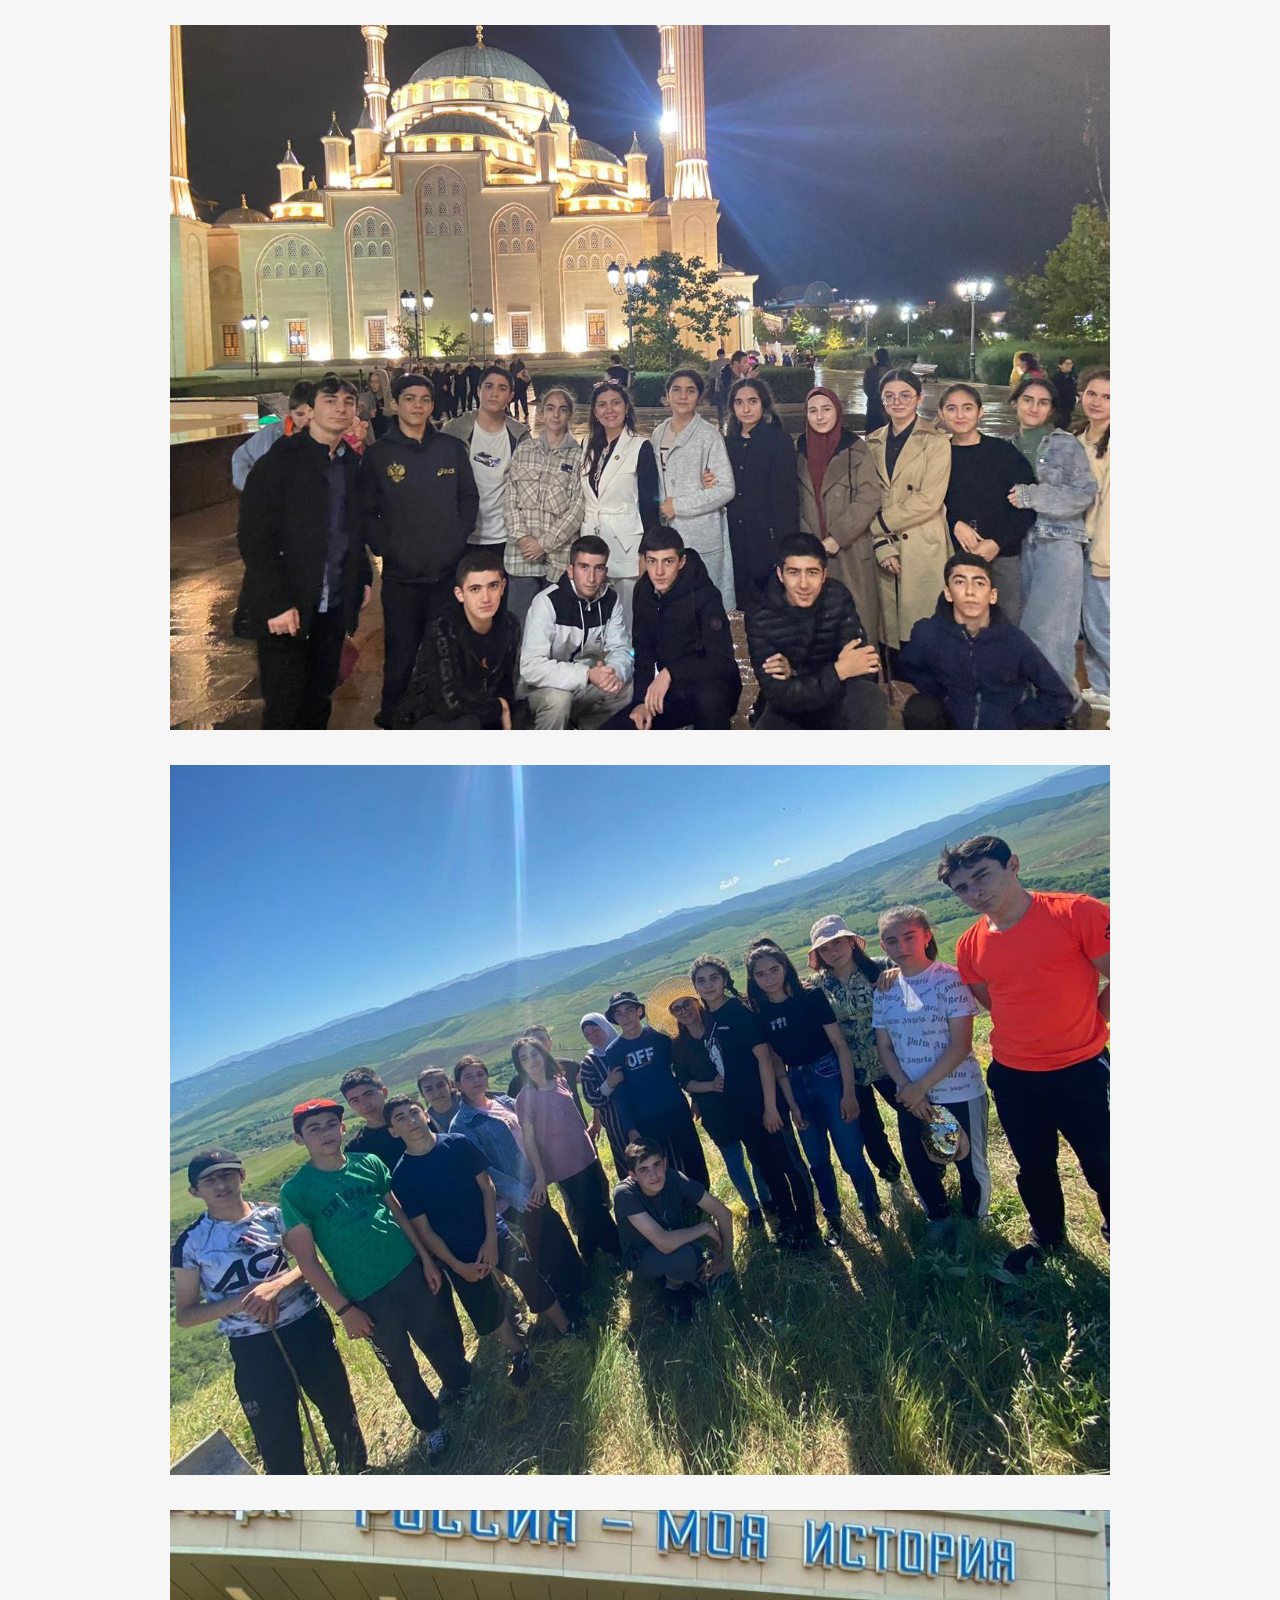
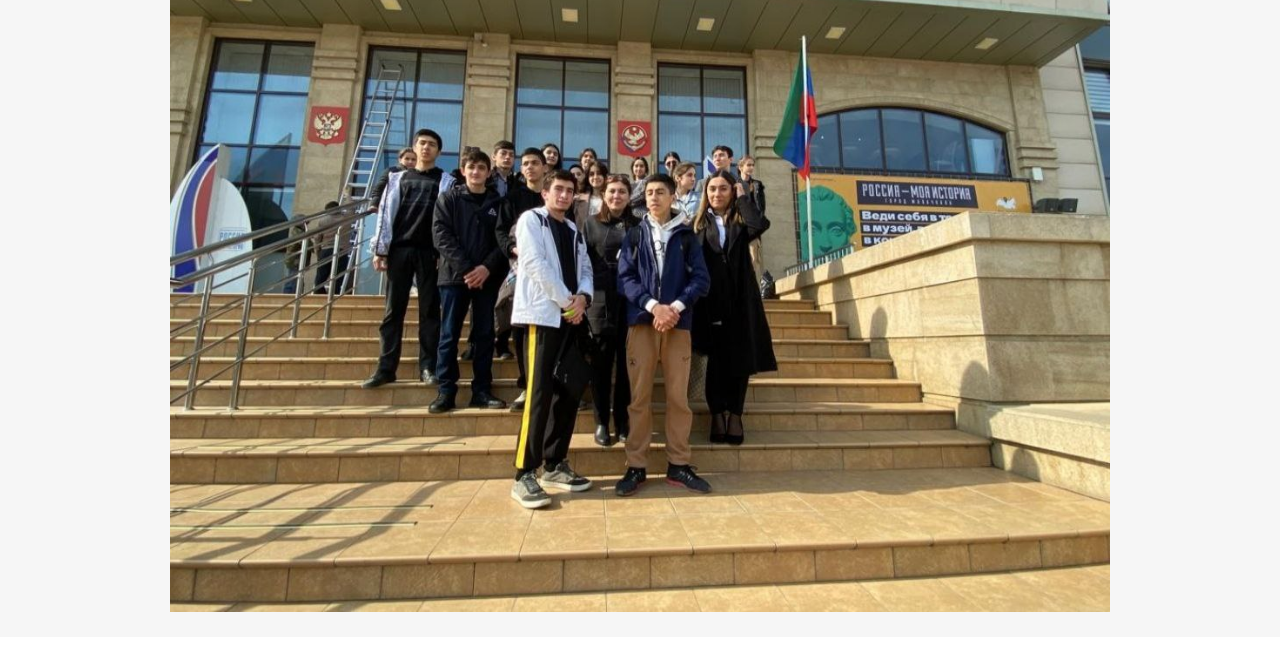
==== commit e5826ad4: "Add files via upload" ====
--- a/index.html
+++ b/index.html
@@ -40,7 +40,7 @@
 						</div>
 					</div>
 					<div class="main-info__img">
-						<img src="C:/Users/rob4i/OneDrive/Изображения/сайт/a.jpg">
+						<img src="./a.jpg">
 					</div>
 				</div>
 			</div>
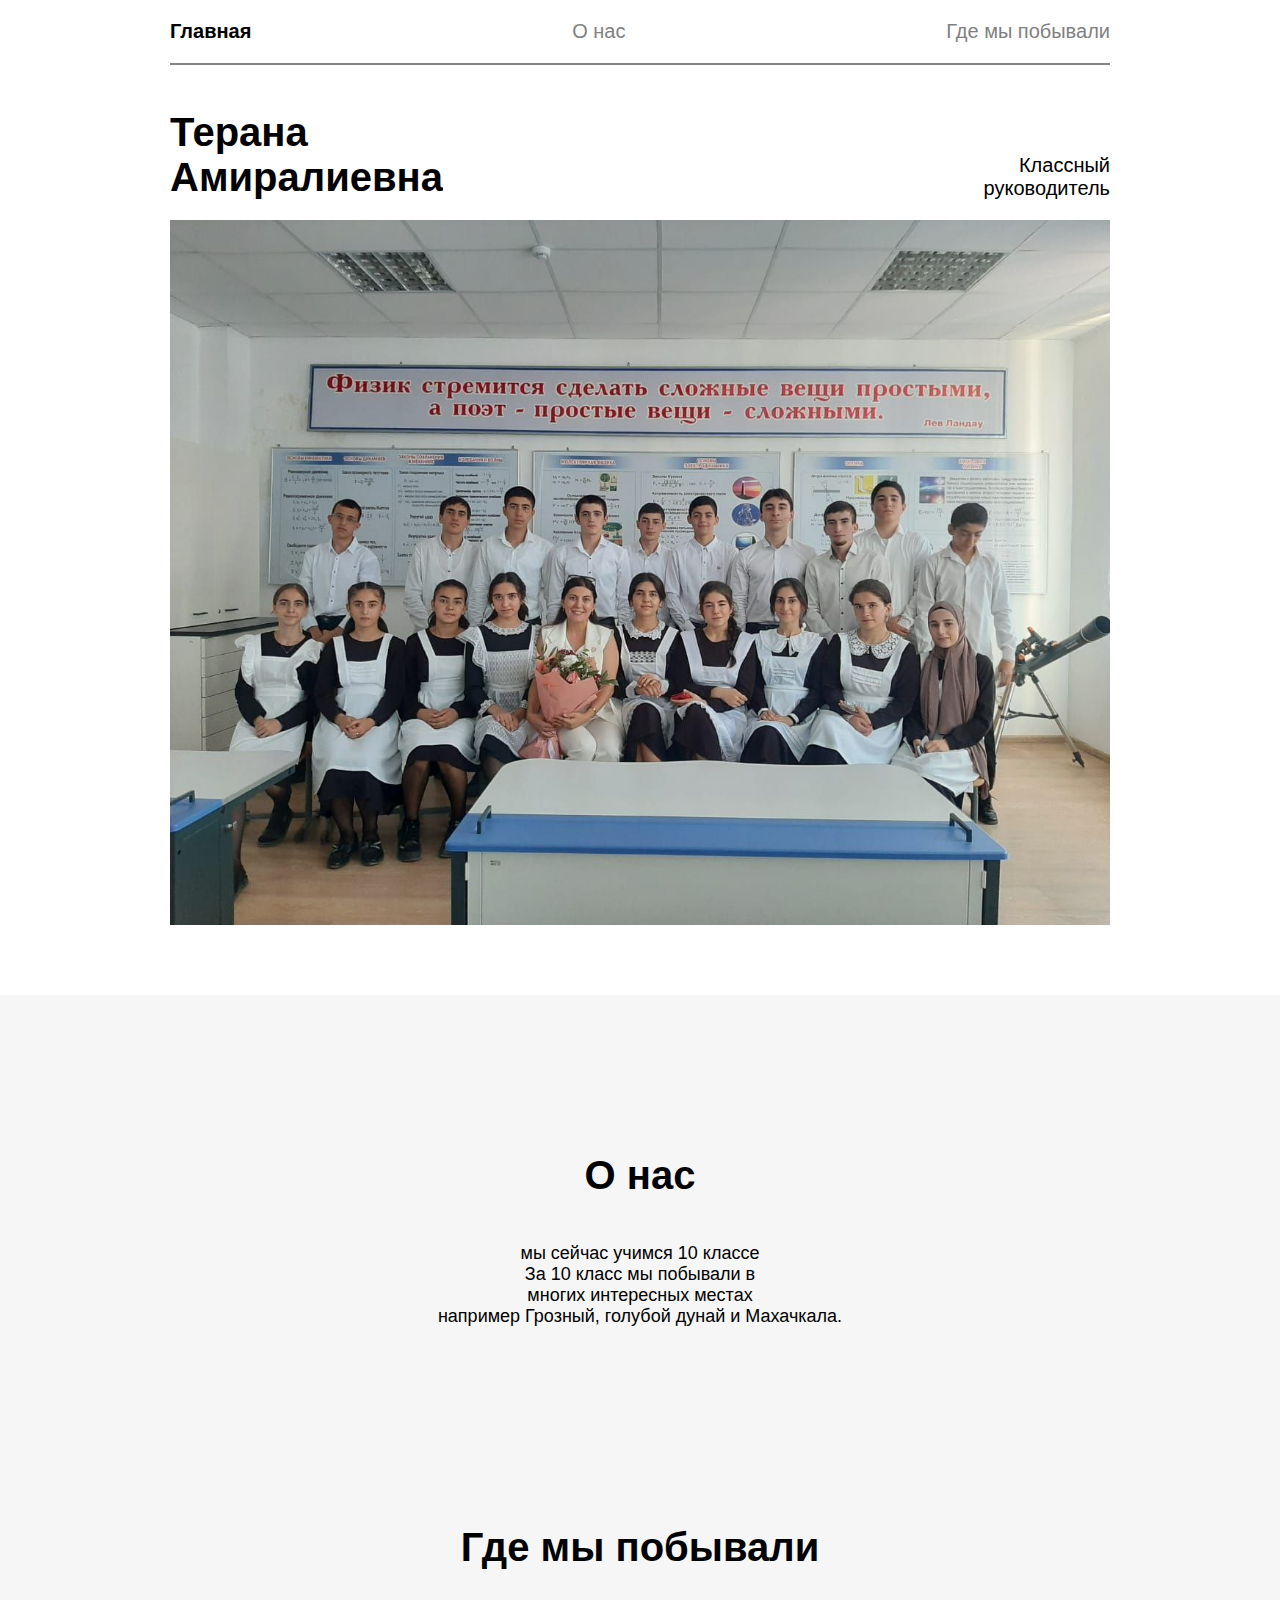
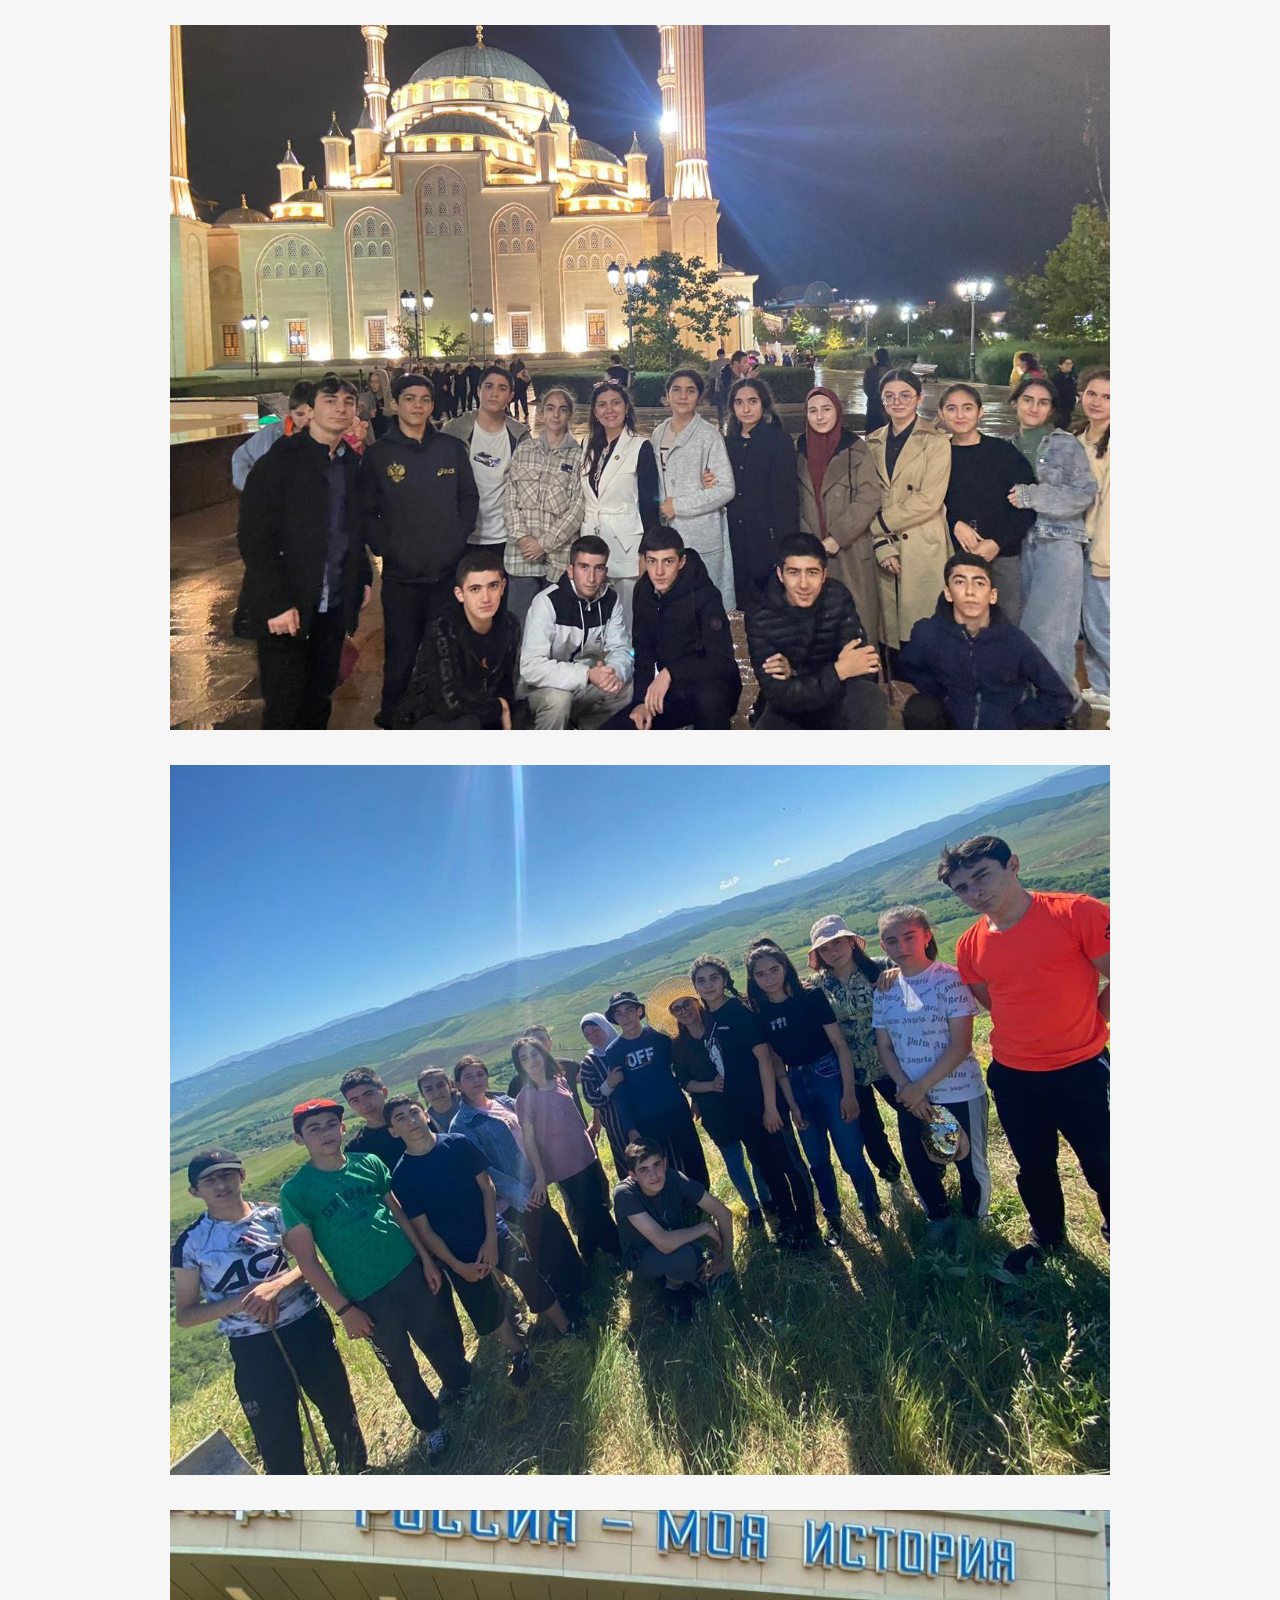
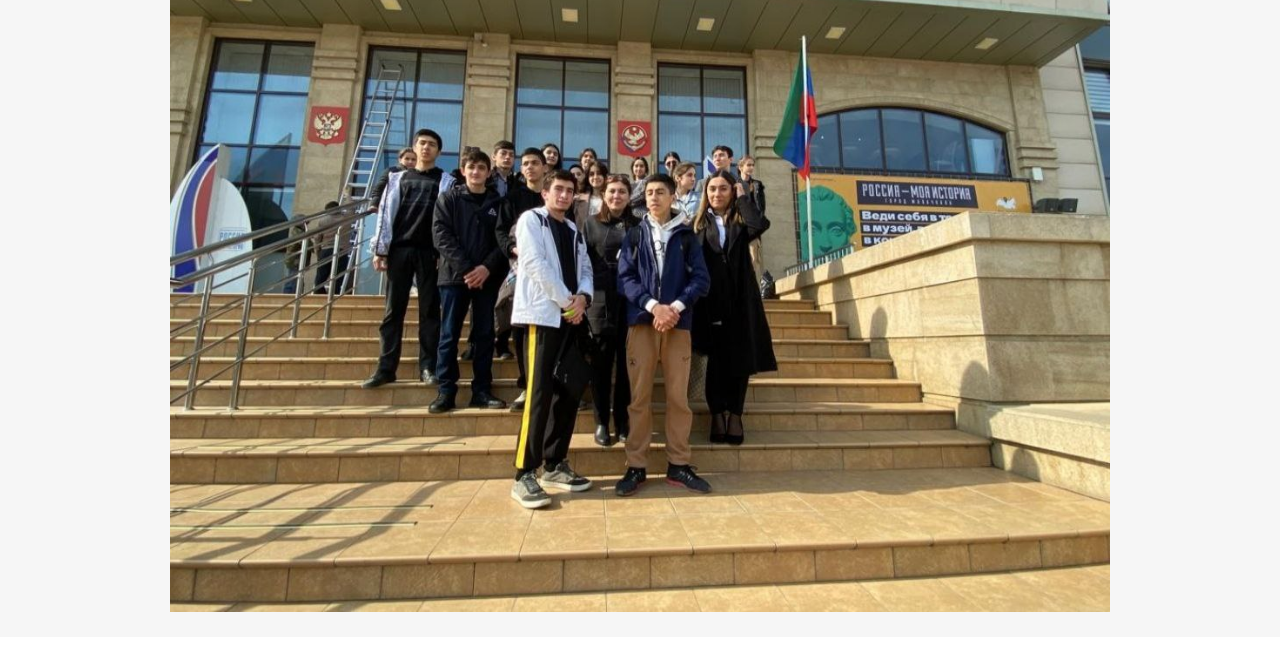
==== commit 59130df0: "Add files via upload" ====
--- a/index.html
+++ b/index.html
@@ -50,10 +50,10 @@
 		<div class="container">
 			<h1><b>О нас</b></h1>
 			<p>	
-				мысейчас находимся 10 классе  </br>
-				Из-за 10 класс мы побывали в </br>
+				мы сейчас учимся 10 классе  </br>
+				За 10 класс мы побывали в </br>
 				многих интересных местах </br>
-				например Грозный, голубой дунай и махачкала.
+				например Грозный, голубой дунай и Махачкала.
 			</p>
 			<p>
 				
@@ -67,7 +67,7 @@
 	</div>
 	<div id="Portfolio" class="portfolio">
 		<div class="container">
-			<h1><b>где мы побывали</b></h1>
+			<h1><b>Где мы побывали</b></h1>
 			<div class="portfolio__items">
 				<div class="portfolious__item portfolio">
 					<div class="portfolio__img">
